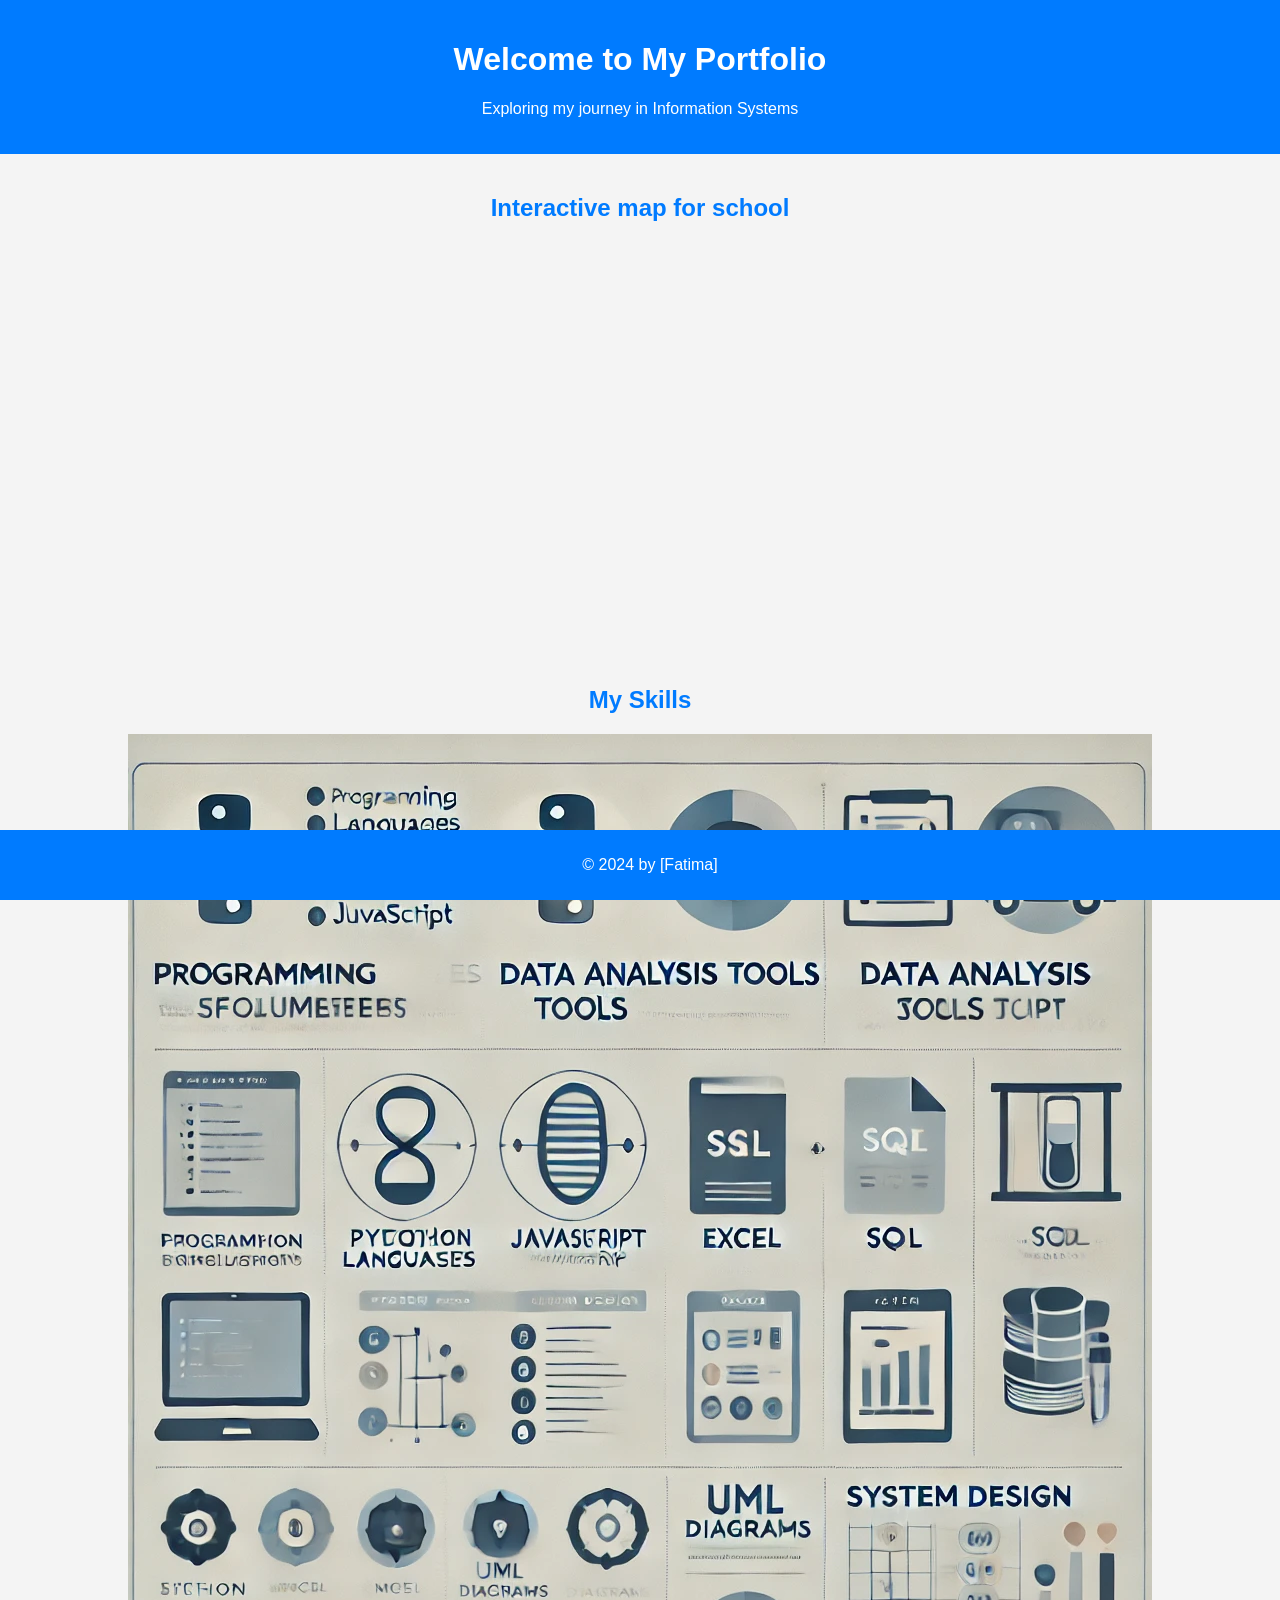
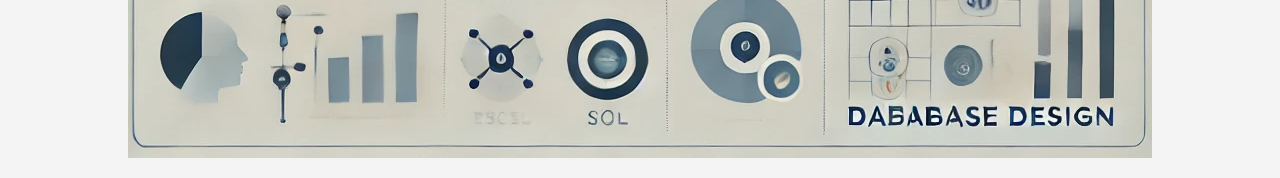
==== index.html @ a875c811 "enringer i image" ====
<!DOCTYPE html>
<html lang="en">
<head>
    <meta charset="UTF-8" />
    <meta name="viewport" content="width=device-width, initial-scale=1.0" />
    <meta http-equiv="X-UA-Compatible" content="ie=edge" />
    <title>My Portfolio</title>
    <link rel="stylesheet" href="styles.css" />
    <style>
        /* CSS to set the height of the map */
        #map {
            height: 400px; /* Adjust height as needed */
            width: 100%;   /* Full width */
        }
    </style>
</head>
<body>
    <header>
        <h1>Welcome to My Portfolio</h1>
        <p>Exploring my journey in Information Systems</p>
    </header>

    <section>
        <h2>Interactive map for school</h2>
        <iframe
            id="map"
            iframe src="https://www.google.com/maps/embed?pb=!1m18!1m12!1m3!1d2047.1882765497558!2d11.350223012352382!3d59.12925022691415!2m3!1f0!2f0!3f0!3m2!1i1024!2i768!4f13.1!3m3!1m2!1s0x464412f0d344246f%3A0x4e47f19c99b253b1!2s%C3%98stfold%20University%20College!5e0!3m2!1sen!2sno!4v1729719464298!5m2!1sen!2sno" width="600" height="450" style="border:0;" allowfullscreen="" loading="lazy" referrerpolicy="no-referrer-when-downgrade"></iframe>
        </iframe>
    </section>
    <section>
        <h2>My Skills</h2>
        <img src="/img/DALL·E 2024-10-24 00.47.39 - A clean, minimalist infographic that highlights key skills of an Information Systems student. The infographic includes sections for programming langua.png" alt="Infographic of my skills" />
    </section>
    <footer>
        <p>&copy; 2024 by [Fatima]</p>
    </footer>
</body>
</html>
---- styles.css ----
/* Basic styling for the body and text */
body {
    font-family: Arial, sans-serif;
    margin: 0;
    padding: 0;
    background-color: #f4f4f4;
    color: #333;
  }
  
  /* Header styles */
  header {
    background-color: #007bff;
    color: white;
    padding: 20px;
    text-align: center;
  }
  
  /* Section titles */
  h2 {
    color: #007bff;
    text-align: center;
    padding-top: 20px;
  }
  
  /* Interactive map styling */
  #map {
    height: 400px;
    width: 80%;
    margin: 0 auto;
  }
  
  /* Infographic section */
  section img {
    display: block;
    margin: 20px auto;
    max-width: 100%;
    height: auto;
  }
  
  /* Footer styles */
  footer {
    background-color: #007bff;
    color: white;
    text-align: center;
    padding: 10px;
    position: fixed;
    bottom: 0;
    width: 100%;
  }
  
  /* Responsive styling for mobile */
  @media (max-width: 768px) {
    #map {
      height: 300px;
      width: 90%;
    }
  
    header {
      font-size: 18px;
    }
  }
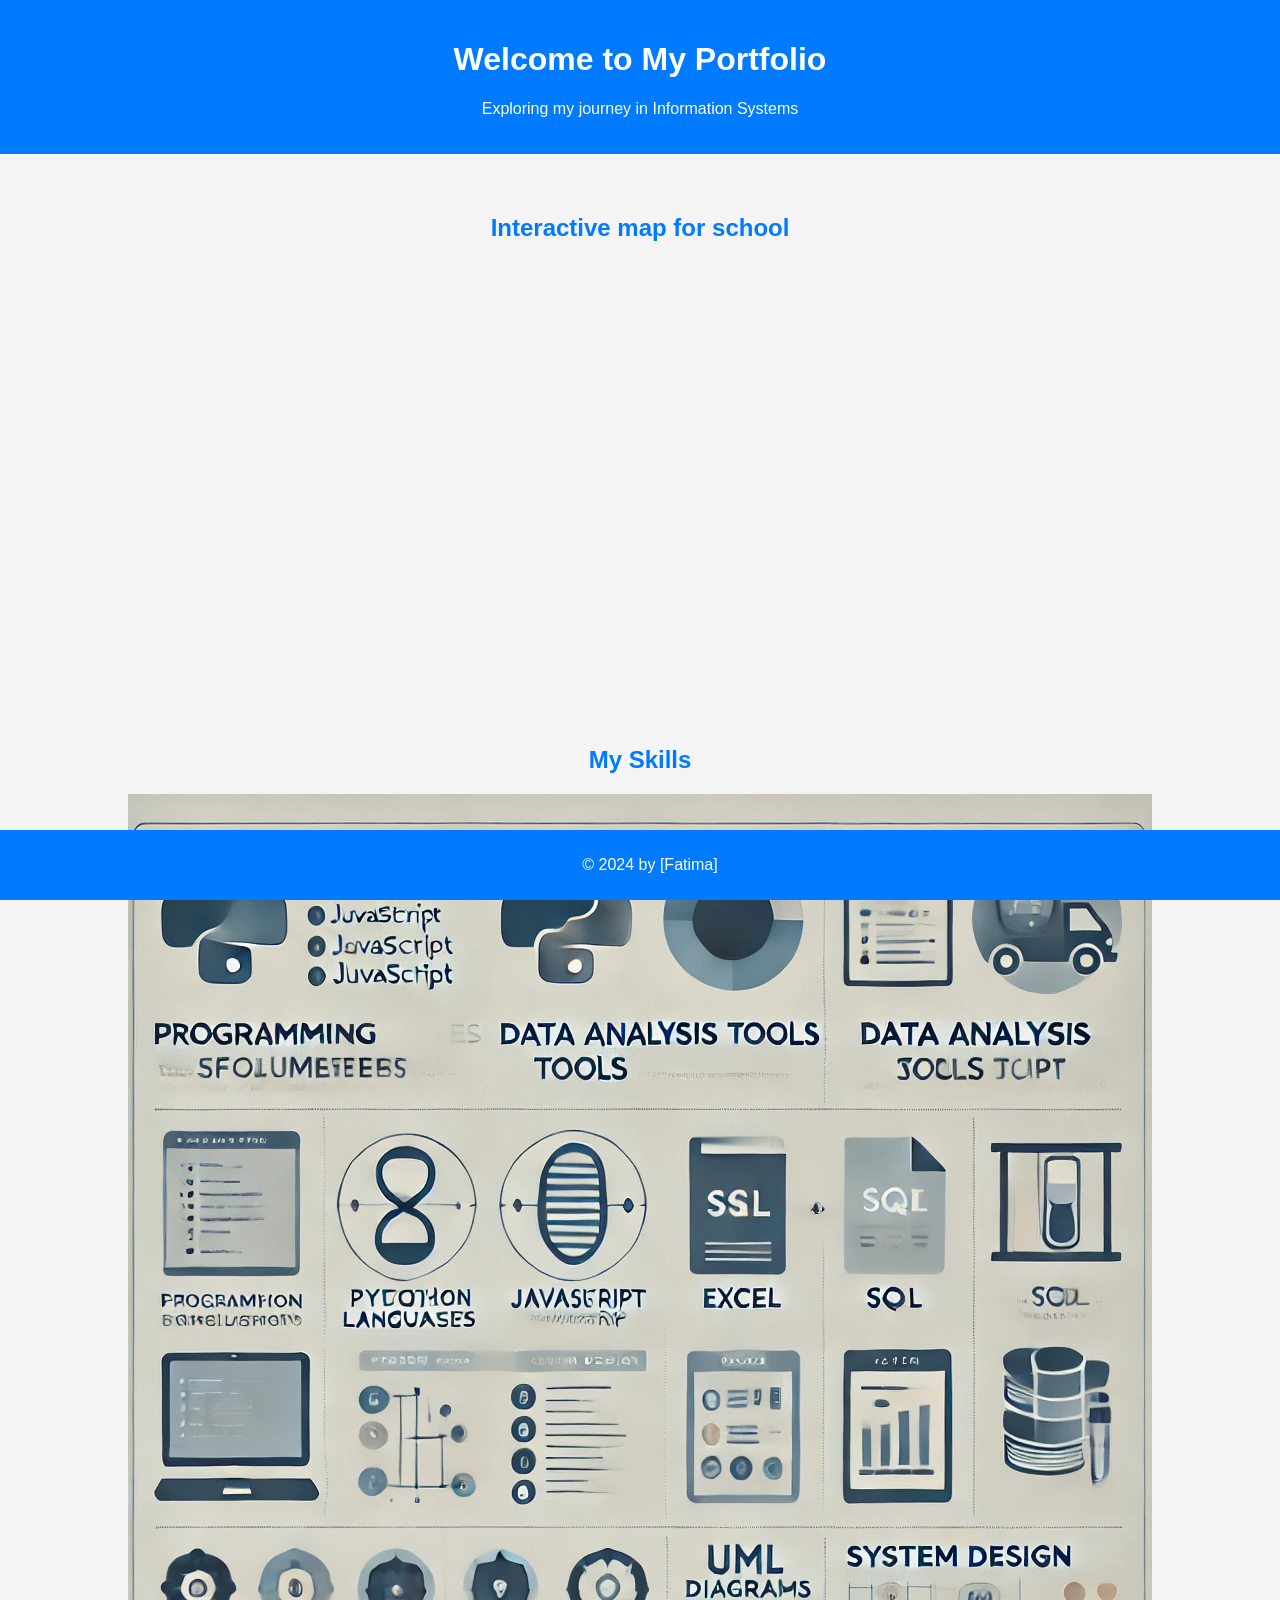
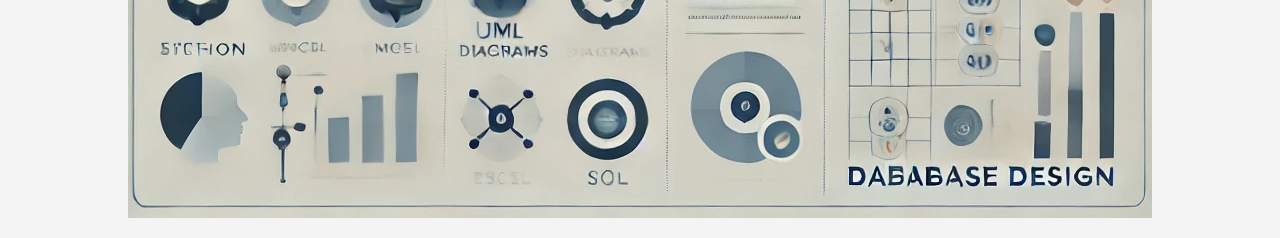
==== commit b06dea49: "endringer i css og html" ====
--- a/index.html
+++ b/index.html
@@ -7,7 +7,6 @@
     <title>My Portfolio</title>
     <link rel="stylesheet" href="styles.css" />
     <style>
-        /* CSS to set the height of the map */
         #map {
             height: 400px; /* Adjust height as needed */
             width: 100%;   /* Full width */
@@ -19,7 +18,6 @@
         <h1>Welcome to My Portfolio</h1>
         <p>Exploring my journey in Information Systems</p>
     </header>
-
     <section>
         <h2>Interactive map for school</h2>
         <iframe
@@ -29,8 +27,8 @@
     </section>
     <section>
         <h2>My Skills</h2>
-        <img src="/img/DALL·E 2024-10-24 00.47.39 - A clean, minimalist infographic that highlights key skills of an Information Systems student. The infographic includes sections for programming langua.png" alt="Infographic of my skills" />
-    </section>
+        <img class="centered-image" src="dale.png" alt="Infographic of my skills">
+    </section>    
     <footer>
         <p>&copy; 2024 by [Fatima]</p>
     </footer>
--- a/styles.css
+++ b/styles.css
@@ -48,6 +48,20 @@
     width: 100%;
   }
   
+  /* Center the section content */
+section {
+  text-align: center;
+  padding: 20px;
+}
+
+/* Center the image and make it responsive */
+.centered-image {
+  max-width: 100%;
+  height: auto; /* Maintain the aspect ratio */
+  display: block;
+  margin: 0 auto; /* Horizontally center */
+}
+
   /* Responsive styling for mobile */
   @media (max-width: 768px) {
     #map {
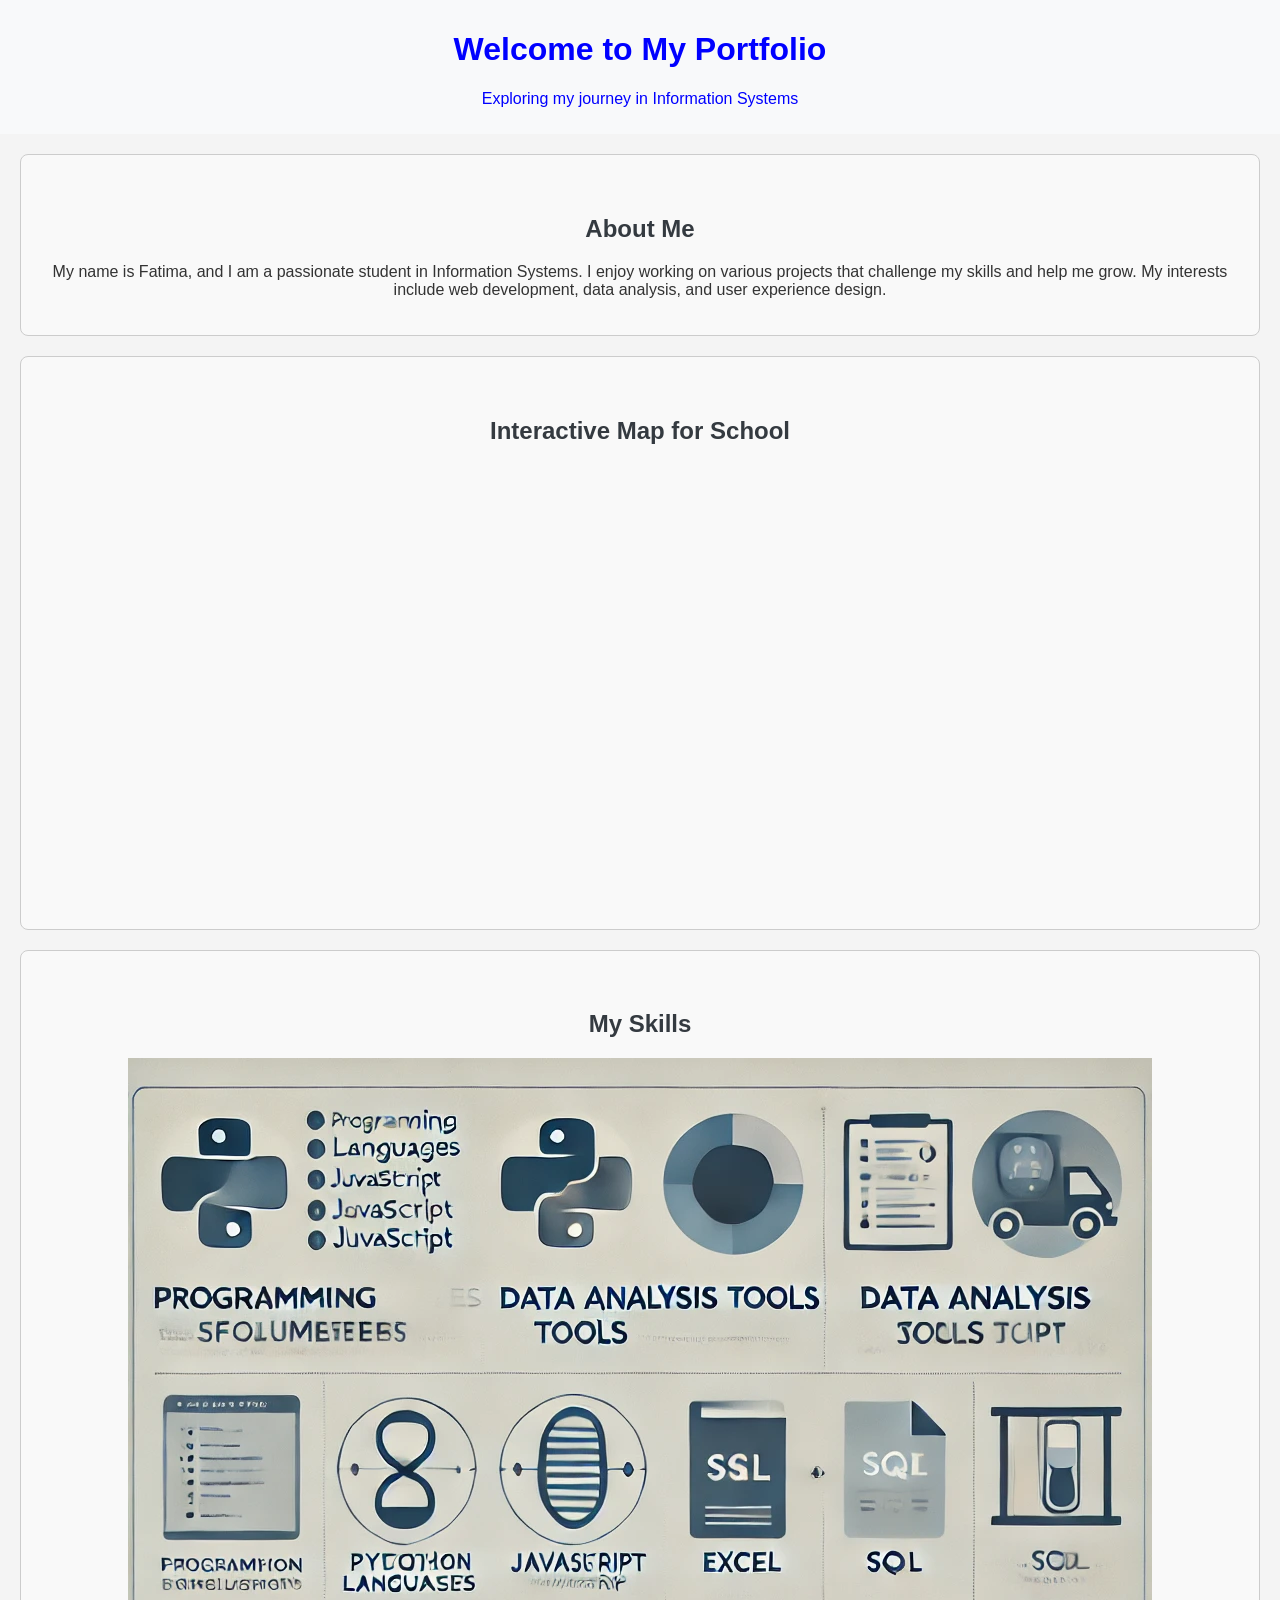
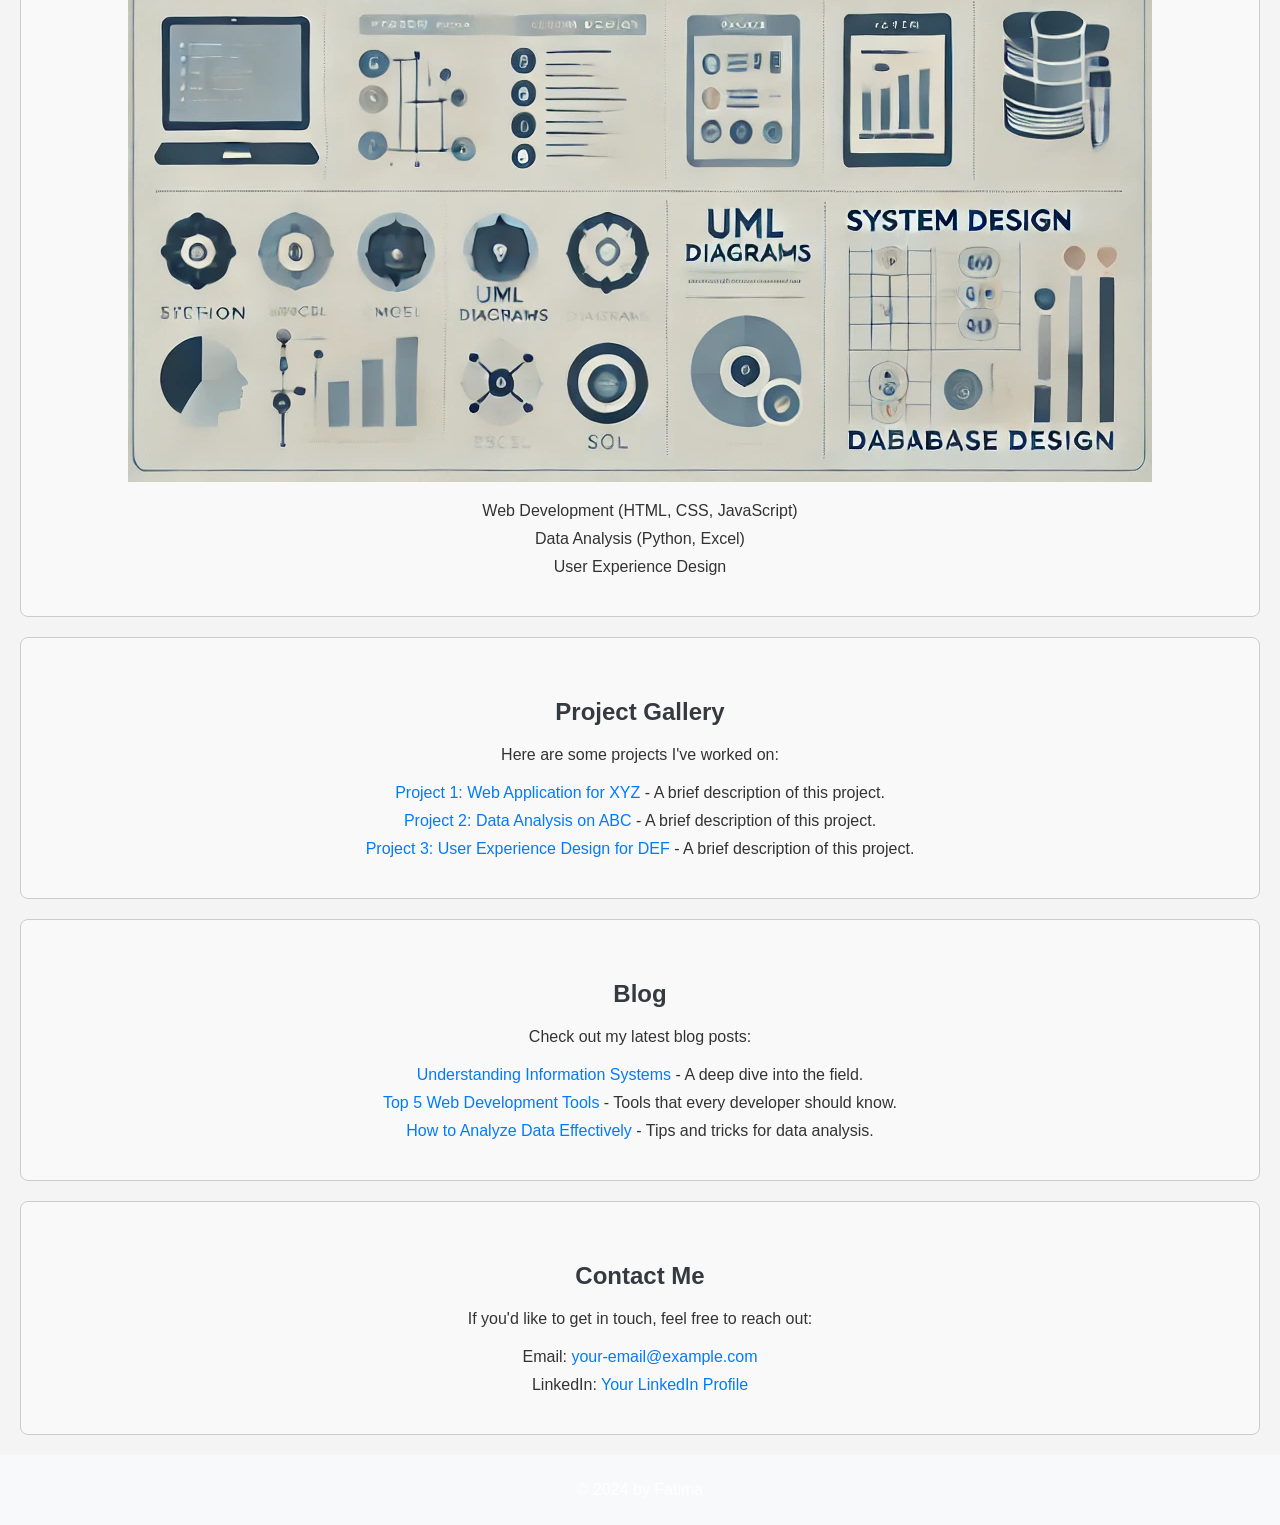
==== commit e23c3d7a: "endringer i html" ====
--- a/index.html
+++ b/index.html
@@ -11,6 +11,33 @@
             height: 400px; /* Adjust height as needed */
             width: 100%;   /* Full width */
         }
+        .centered-image {
+            display: block;
+            margin-left: auto;
+            margin-right: auto;
+        }
+        header, footer {
+            text-align: center;
+            background-color: #f8f9fa;
+            padding: 10px 0;
+        }
+        section {
+            margin: 20px;
+            padding: 20px;
+            border: 1px solid #ccc;
+            border-radius: 8px;
+            background-color: #f9f9f9;
+        }
+        h2 {
+            color: #343a40;
+        }
+        a {
+            color: #007bff;
+            text-decoration: none;
+        }
+        a:hover {
+            text-decoration: underline;
+        }
     </style>
 </head>
 <body>
@@ -18,19 +45,62 @@
         <h1>Welcome to My Portfolio</h1>
         <p>Exploring my journey in Information Systems</p>
     </header>
+
     <section>
-        <h2>Interactive map for school</h2>
+        <h2>About Me</h2>
+        <p>My name is Fatima, and I am a passionate student in Information Systems. I enjoy working on various projects that challenge my skills and help me grow. My interests include web development, data analysis, and user experience design.</p>
+    </section>
+
+    <section>
+        <h2>Interactive Map for School</h2>
         <iframe
             id="map"
-            iframe src="https://www.google.com/maps/embed?pb=!1m18!1m12!1m3!1d2047.1882765497558!2d11.350223012352382!3d59.12925022691415!2m3!1f0!2f0!3f0!3m2!1i1024!2i768!4f13.1!3m3!1m2!1s0x464412f0d344246f%3A0x4e47f19c99b253b1!2s%C3%98stfold%20University%20College!5e0!3m2!1sen!2sno!4v1729719464298!5m2!1sen!2sno" width="600" height="450" style="border:0;" allowfullscreen="" loading="lazy" referrerpolicy="no-referrer-when-downgrade"></iframe>
+            src="https://www.google.com/maps/embed?pb=!1m18!1m12!1m3!1d2047.1882765497558!2d11.350223012352382!3d59.12925022691415!2m3!1f0!2f0!3f0!3m2!1i1024!2i768!4f13.1!3m3!1m2!1s0x464412f0d344246f%3A0x4e47f19c99b253b1!2s%C3%98stfold%20University%20College!5e0!3m2!1sen!2sno!4v1729719464298!5m2!1sen!2sno"
+            width="100%" height="450" style="border:0;" allowfullscreen="" loading="lazy" referrerpolicy="no-referrer-when-downgrade">
         </iframe>
     </section>
+
     <section>
         <h2>My Skills</h2>
         <img class="centered-image" src="dale.png" alt="Infographic of my skills">
-    </section>    
+        <ul>
+            <li>Web Development (HTML, CSS, JavaScript)</li>
+            <li>Data Analysis (Python, Excel)</li>
+            <li>User Experience Design</li>
+        </ul>
+    </section>
+
+    <section>
+        <h2>Project Gallery</h2>
+        <p>Here are some projects I've worked on:</p>
+        <ul>
+            <li><a href="#">Project 1: Web Application for XYZ</a> - A brief description of this project.</li>
+            <li><a href="#">Project 2: Data Analysis on ABC</a> - A brief description of this project.</li>
+            <li><a href="#">Project 3: User Experience Design for DEF</a> - A brief description of this project.</li>
+        </ul>
+    </section>
+
+    <section>
+        <h2>Blog</h2>
+        <p>Check out my latest blog posts:</p>
+        <ul>
+            <li><a href="#">Understanding Information Systems</a> - A deep dive into the field.</li>
+            <li><a href="#">Top 5 Web Development Tools</a> - Tools that every developer should know.</li>
+            <li><a href="#">How to Analyze Data Effectively</a> - Tips and tricks for data analysis.</li>
+        </ul>
+    </section>
+
+    <section>
+        <h2>Contact Me</h2>
+        <p>If you'd like to get in touch, feel free to reach out:</p>
+        <ul>
+            <li>Email: <a href="mailto:your-email@example.com">your-email@example.com</a></li>
+            <li>LinkedIn: <a href="https://www.linkedin.com/in/your-profile" target="_blank">Your LinkedIn Profile</a></li>
+        </ul>
+    </section>
+
     <footer>
-        <p>&copy; 2024 by [Fatima]</p>
+        <p>&copy; 2024 by Fatima</p>
     </footer>
 </body>
 </html>
--- a/styles.css
+++ b/styles.css
@@ -1,54 +1,51 @@
 /* Basic styling for the body and text */
 body {
-    font-family: Arial, sans-serif;
-    margin: 0;
-    padding: 0;
-    background-color: #f4f4f4;
-    color: #333;
-  }
-  
-  /* Header styles */
-  header {
-    background-color: #007bff;
-    color: white;
-    padding: 20px;
-    text-align: center;
-  }
-  
-  /* Section titles */
-  h2 {
-    color: #007bff;
-    text-align: center;
-    padding-top: 20px;
-  }
-  
-  /* Interactive map styling */
-  #map {
-    height: 400px;
-    width: 80%;
-    margin: 0 auto;
-  }
-  
-  /* Infographic section */
-  section img {
-    display: block;
-    margin: 20px auto;
-    max-width: 100%;
-    height: auto;
-  }
-  
-  /* Footer styles */
-  footer {
-    background-color: #007bff;
-    color: white;
-    text-align: center;
-    padding: 10px;
-    position: fixed;
-    bottom: 0;
-    width: 100%;
-  }
-  
-  /* Center the section content */
+  font-family: Arial, sans-serif;
+  margin: 0;
+  padding: 0;
+  background-color: #f4f4f4;
+  color: #333;
+}
+
+/* Header styles */
+header {
+  background-color: beige;
+  color: blue;
+  padding: 20px;
+  text-align: center;
+}
+
+/* Section titles */
+h2 {
+  color: #007bff;
+  text-align: center;
+  padding-top: 20px;
+}
+
+/* Interactive map styling */
+#map {
+  height: 400px;
+  width: 80%;
+  margin: 20px auto; /* Center the map with some margin */
+}
+
+/* Infographic section */
+section img {
+  display: block;
+  margin: 20px auto;
+  max-width: 100%;
+  height: auto;
+}
+
+/* Footer styles */
+footer {
+  background-color: #007bff;
+  color: white;
+  text-align: center;
+  padding: 10px;
+}
+
+/* Center the section content */
 section {
   text-align: center;
   padding: 20px;
@@ -62,15 +59,43 @@
   margin: 0 auto; /* Horizontally center */
 }
 
-  /* Responsive styling for mobile */
-  @media (max-width: 768px) {
-    #map {
+/* Lists styling */
+ul {
+  list-style-type: none; /* Remove default list styles */
+  padding: 0; /* Remove padding */
+  margin: 20px 0; /* Add margin for spacing */
+}
+
+li {
+  margin: 10px 0; /* Space between list items */
+}
+
+/* Link styling */
+a {
+  color: #007bff;
+  text-decoration: none; /* Remove underline */
+}
+
+a:hover {
+  text-decoration: underline; /* Underline on hover */
+}
+
+/* Responsive styling for mobile */
+@media (max-width: 768px) {
+  #map {
       height: 300px;
       width: 90%;
-    }
-  
-    header {
+  }
+
+  header {
       font-size: 18px;
-    }
   }
-  +
+  section {
+      padding: 15px; /* Reduce padding for smaller screens */
+  }
+
+  h2 {
+      font-size: 1.5em; /* Adjust section title size */
+  }
+}
